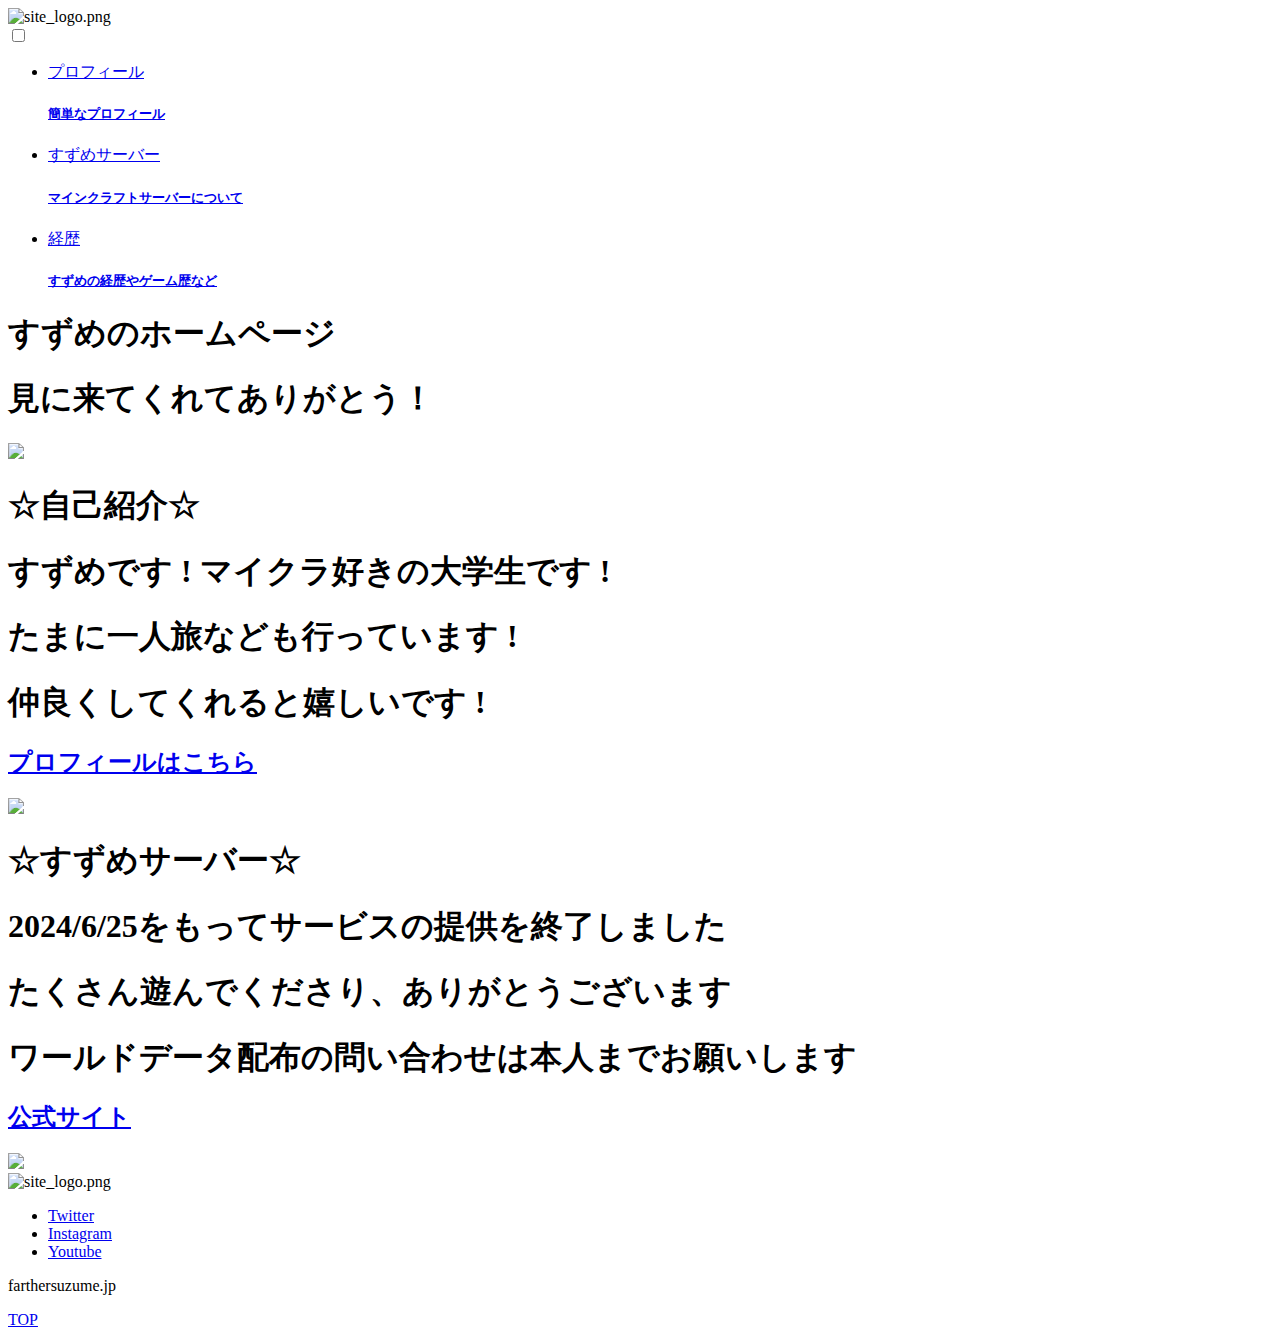
==== index.html @ 5cd25700 "Create index.html" ====
<!DOCTYPE html>
<html lang="ja">
<head>
    <meta charset="UTF-8">
    <meta http-equiv="X-UA-Compatible" content="IE=edge">
    <meta name="viewport" content="width=device-width, initial-scale=1.0">
    <link rel="shortcut icon" href="img/favicon.ico" type="image/x-icon">
    <link rel="stylesheet" href="style.css">
    <link rel="preconnect" href="https://fonts.googleapis.com">
    <link rel="preconnect" href="https://fonts.gstatic.com" crossorigin>
    <link href="https://fonts.googleapis.com/css2?family=M+PLUS+1p&family=Mochiy+Pop+One&family=Mochiy+Pop+P+One&display=swap" rel="stylesheet">

    <link rel="preconnect" href="https://fonts.googleapis.com">
    <link rel="preconnect" href="https://fonts.gstatic.com" crossorigin>
    <link href="https://fonts.googleapis.com/css2?family=M+PLUS+1p&family=Mochiy+Pop+One&family=Mochiy+Pop+P+One&display=swap" rel="stylesheet">


<title>すずめのホームページ</title>
</head>
<body>
    <div id="wrapper">
        <header>
            <div class="site_header">
                <img src="img/site_logo.png" alt="site_logo.png" id="site_logo">
                <div class="menu">
                    <input type="checkbox" id="menu-btn-check">
                    <label for="menu-btn-check" class="menu-btn"><span></span></label>
                    <!--メニュー-->
                    <div class="menu-content">
                        <ul>
                            <li><a href="profile/index.html">プロフィール<h5>簡単なプロフィール</h5></a></li>
                            <li><a href="suzumeserver/index.html">すずめサーバー<h5>マインクラフトサーバーについて</h5></a></li>
                            <li><a href="minecraft/index.html">経歴<h5>すずめの経歴やゲーム歴など</h5></a></li>
                        </ul>
                    </div>
                </div>
                <!--言語選択-->
                <!--<select id="lang-select" class="lang-select" title="言語を選択">
                    <option selected="selected" value="japanese">日本語</option>
                    <option value="english">English</option>
                </select>-->
            </div>
        </header>
        <div id="top"></div>
        <main>
            <div id="site_top">
                <div>
                    <h1 id="top_text">すずめのホームページ</h1>
                    <h1 id="sub_text">見に来てくれてありがとう！</h1>
                </div>
                
                <img id="top_image" src="img/Suzume_icon.jpg">
            </div>
            <div id="mainpage">
                <div class="profbox">
                    <h1 class="text_heading">☆自己紹介☆</h1>
                    <div class="inner_box">
                        <div> 
                            <h1 class="text_inner">すずめです ! マイクラ好きの大学生です !</h1>
                            <h1 class="text_inner">たまに一人旅なども行っています !</h1>
                            <h1 class="text_inner">仲良くしてくれると嬉しいです !</h1>
                            <div class="links">
                                <a href="profile/index.html" class="btn">
                                    <div id="Official-page" class="Ulinks-page">
                                        <h2>プロフィールはこちら</h2>
                                    </div>
                                </a>
                            </div>
                        </div>
                        <div>
                            <img class="text_inner_img" src="img/Minecraft_1.png">
                        </div>
                    </div>
                </div>
                <div class="profbox">
                    <h1 class="text_heading">☆すずめサーバー☆</h1>
                    <div class="inner_box">
                        <div>
                            <h1 class="text_inner">2024/6/25をもってサービスの提供を終了しました</h1>
                            <h1 class="text_inner">たくさん遊んでくださり、ありがとうございます</h1>
                            <h1 class="text_inner">ワールドデータ配布の問い合わせは本人までお願いします</h1>
                            <div class="links">
                                <a href="https://suzumeserver.net/" class="btn">
                                    <div id="Official-page" class="Ulinks-page">
                                        <h2>公式サイト</h2>
                                    </div>
                                </a>
                            </div>
                        </div>
                        
                        <div>
                        <img class="text_inner_img" src="suzumeserver/suzumeserver-img/img-1.png">
                        </div>
                    </div>
                </div>
                
            </div>
            <footer>
                <img src="img/site_logo.png" alt="site_logo.png" id="footer-site-logo" class="footer-site-logo">
                <div class="site-footer-links">
                    <ul>
                        <li><a href="https://twitter.com/SuzumeSubMC">Twitter</a></li>
                        <li><a href="https://www.instagram.com/farthersuzume/">Instagram</a></li>
                        <li><a href="https://www.youtube.com/@FartherSuzume/featured">Youtube</a></li>
                    </ul>
                </div>
                <p id="end">farthersuzume.jp</p>
            </footer>
            <!--ページトップへ戻る-->
            <a href="#top" class="page-top-btn">TOP</a>
        </main>
        
    </div>
</body>
<script src="main.js"></script>
</html>
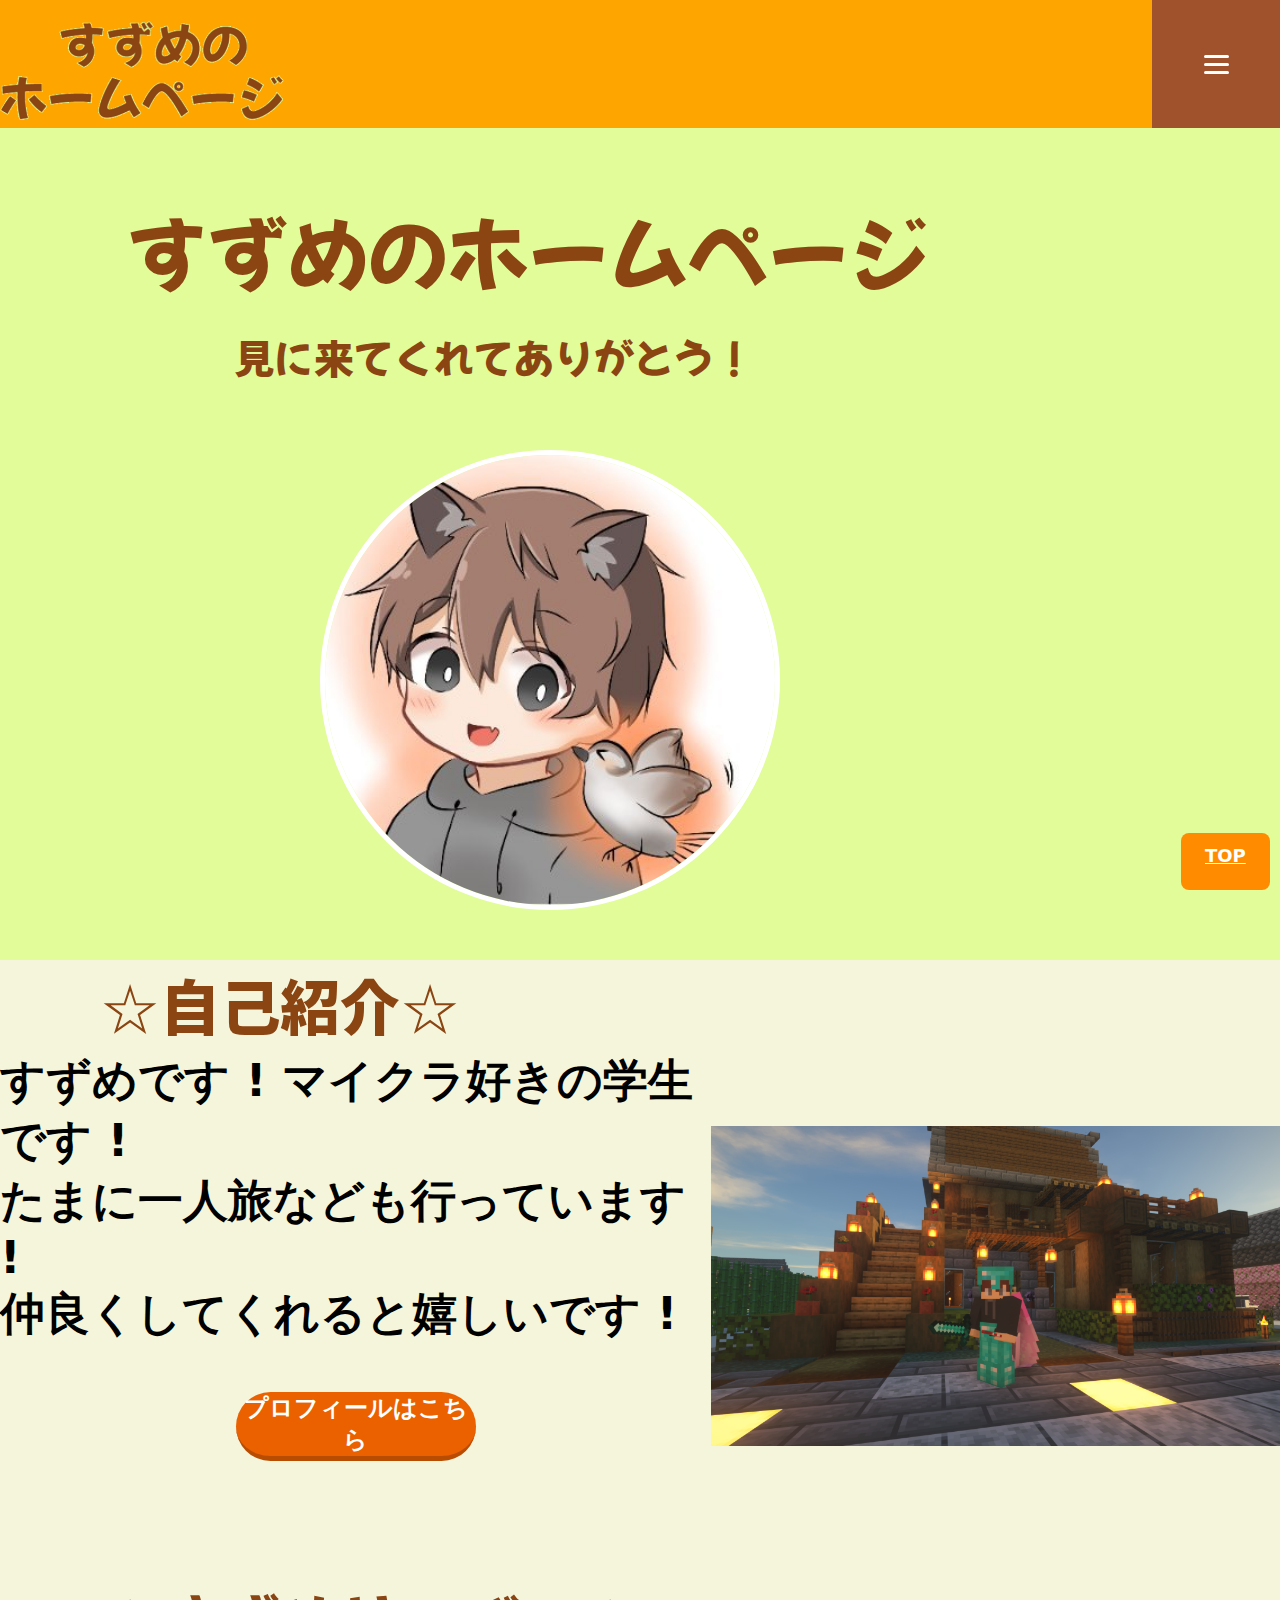
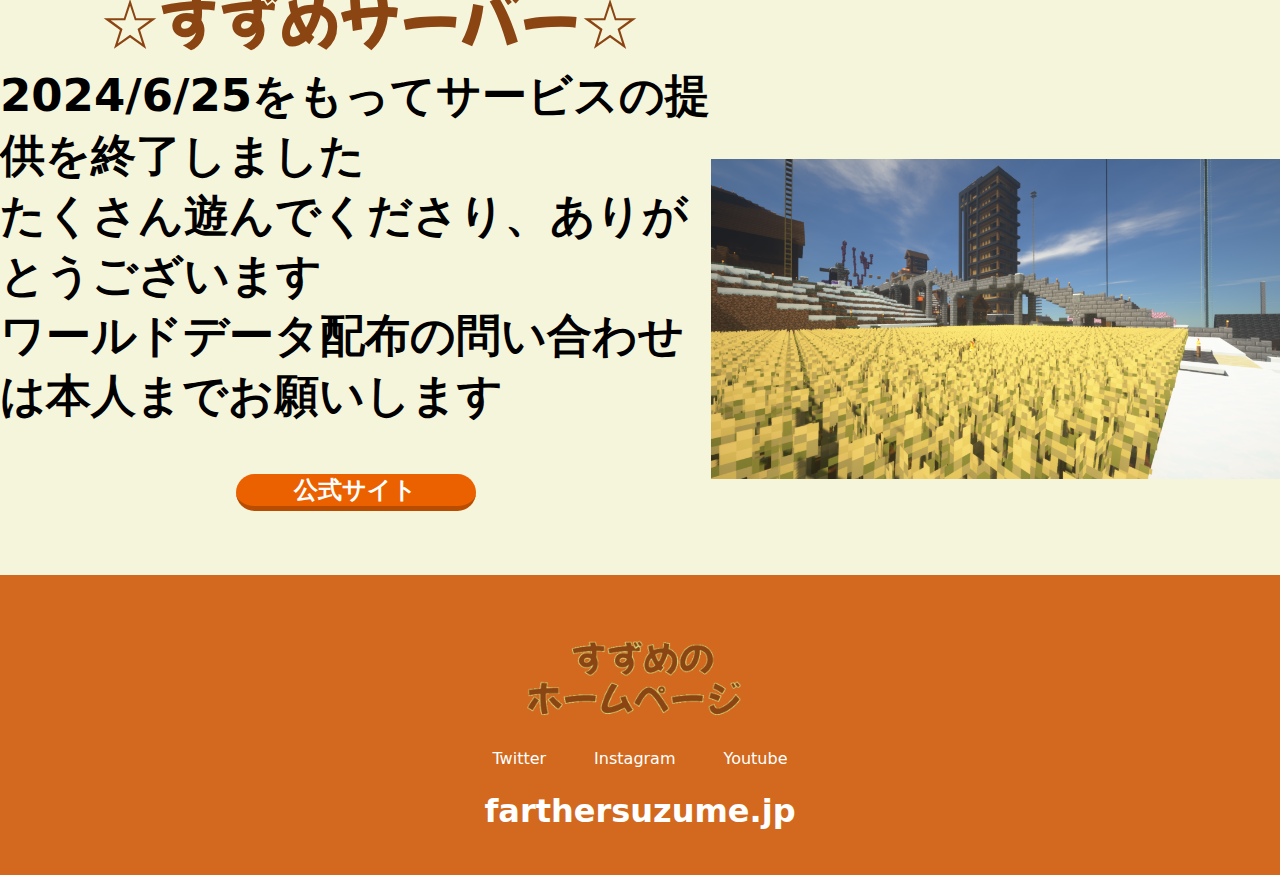
==== commit d7851820: "Update index.html" ====
--- a/index.html
+++ b/index.html
@@ -56,7 +56,7 @@
                     <h1 class="text_heading">☆自己紹介☆</h1>
                     <div class="inner_box">
                         <div> 
-                            <h1 class="text_inner">すずめです ! マイクラ好きの大学生です !</h1>
+                            <h1 class="text_inner">すずめです ! マイクラ好きの学生です !</h1>
                             <h1 class="text_inner">たまに一人旅なども行っています !</h1>
                             <h1 class="text_inner">仲良くしてくれると嬉しいです !</h1>
                             <div class="links">
--- a/style.css
+++ b/style.css
@@ -0,0 +1,406 @@
+/*アスキーコードをUTF-8に*/
+@charset "UTF-8";
+/*全要素の余白を0にする*/
+*{
+    margin: 0;
+    padding: 0;
+}
+
+/*本体用*/
+#wrapper{
+    width: 100%;
+    text-align: center;
+    display: block;
+}
+/*HtML共通スタイル*/
+html{
+    scroll-behavior: smooth;
+}
+:target{
+    padding-top: 64px;
+}
+body{
+    font-family: system-ui, -apple-system, BlinkMacSystemFont, 'Segoe UI', Roboto, 
+    Oxygen, Ubuntu, Cantarell, 'Open Sans', 'Helvetica Neue', sans-serif;
+    
+    background-color: rgb(225, 252, 152);
+}
+/*headerのスタイル*/
+.site_header{
+    top: 0;
+    max-height: 100%;
+    width: 100%;
+    height: auto;
+    text-align: left;
+    display: flex;
+    flex-wrap: wrap;
+    position:fixed;
+    z-index: 1;
+    background-color: orange;
+}
+#site_logo{
+    height: 128px;
+    width: auto;
+}
+/*メニューボタン*/
+.menu-btn {
+    position: fixed;
+    top: 0px;
+    right: 0px;
+    display: flex;
+    height: 128px;
+    width: 128px;
+    justify-content: center;
+    align-items: center;
+    z-index: 90;
+    background-color: sienna;
+}
+.menu-btn:hover{
+    background-color: chocolate;
+}
+.menu-btn span,
+.menu-btn span:before,
+.menu-btn span:after {
+    content: '';
+    display: block;
+    height: 3px;
+    width: 25px;
+    border-radius: 3px;
+    background-color: #ffffff;
+    position: absolute;
+}
+.menu-btn span:before {
+    bottom: 8px;
+}
+.menu-btn span:after {
+    top: 8px;
+}
+#menu-btn-check {
+    display: none;
+} 
+/*三本線*/
+#menu-btn-check:checked ~ .menu-btn span {
+    background-color: rgba(255, 255, 255, 0);/*メニューオープン時は真ん中の線を透明にする*/
+}
+#menu-btn-check:checked ~ .menu-btn span::before {
+    bottom: 0;
+    transform: rotate(45deg);
+}
+#menu-btn-check:checked ~ .menu-btn span::after {
+    top: 0;
+    transform: rotate(-45deg);
+}
+/**/
+.menu-content {
+    width: 100%;
+    height: 100%;
+    position: fixed;
+    top: 0;
+    left: 0;
+    z-index: 80;
+    background-color: orange;
+}
+.menu-content ul {
+    padding: 128px 10px 0;
+}
+.menu-content ul li {
+    border-bottom: solid 1px #ffffff;
+    list-style: none;
+}
+.menu-content ul li a {
+    display: block;
+    width: 100%;
+    font-size: 30px;
+    box-sizing: border-box;
+    color:#e0ffff;
+    text-decoration: none;
+    padding: 9px 15px 10px 0;
+    position: relative;
+}
+.menu-content ul li a::before {
+    content: "";
+    width: 7px;
+    height: 7px;
+    border-top: solid 2px #ffffff;
+    border-right: solid 2px #ffffff;
+    transform: rotate(45deg);
+    position: absolute;
+    right: 11px;
+    top: 16px;
+}
+.menu-content ul li a h5{
+    font-size: 20px;
+    color:#ffffff;
+}
+.menu-content ul li:hover{
+    background-color: rgb(255, 184, 52);
+}
+.menu-content {
+    width: 100%;
+    height: 90%;
+    position: fixed;
+    top: -100%;
+    left: 0;/*leftの値を変更してメニューを画面外へ*/
+    z-index: 80;
+    background-color: orange;
+    transition: all 0.5s;/*アニメーション設定*/
+}
+#menu-btn-check:checked ~ .menu-content {
+    top: 0%;
+}
+
+/*スマートフォン用*/
+@media screen and (max-width: 760px) {
+    #site_logo{
+        height: 64px;
+    }
+    .menu-btn {
+        height: 64px;
+        width: 64px;
+    }
+    .menu-content ul {
+        padding: 64px 10px 0;
+    }
+    .menu-content {
+        height: 100%;
+    }
+}
+/*言語選択*/
+.lang-select{
+    height: 24px;
+    margin-top: 40px;
+    border: none;
+    font-size: 20px;
+    color: #ffffff;
+    text-align: center;
+    background-color: orange;
+}
+#site_top{
+    display: flex;
+    flex-wrap: wrap;
+    position: relative;
+    text-align: center;
+}
+#top_text{ 
+    font-size: 80px;
+    margin-left: 128px;
+    margin-top: 128px;
+    font-family: "Mochiy Pop One", sans-serif;
+    font-weight: 100;
+    color: saddlebrown;
+}
+#sub_text{
+    font-size: 40px;
+    margin-left: 60px;
+    margin-top: 20px;
+    font-family: "Mochiy Pop One", sans-serif;
+    font-weight: 100;
+    color: saddlebrown;
+}
+#top_image{
+    display: flex;
+    justify-content: center;
+    align-items: center;
+    margin-top: 64px;
+    margin-left: 25%;
+    height: 450px;
+    width: auto;
+    border-radius: 50%;
+    border: 5px solid #ffffff;
+}
+#mainpage{
+    margin-top: 50px;
+    background-color: beige;
+}
+.profbox{
+    margin-top: 50px;
+}
+.inner_box{
+    display: flex;
+    justify-content: space-around;
+    align-items: center;
+}
+.text_heading{
+    text-align: left;
+    margin-left: 100px;
+    font-size: 60px;
+    font-family: "Mochiy Pop One", sans-serif;
+    font-weight: 100;
+    color: saddlebrown;
+}
+.text_inner{
+    text-align: left;
+    font-size: 45px;
+}
+.text_inner_img{
+    height: 320px;
+    width: auto;
+}
+.links{
+    width: auto;
+    display: flex;
+    justify-content: center;
+    margin:0 auto;
+    margin-top: 48px;
+    margin-bottom: 64px;
+}
+.btn{
+    text-decoration:none;
+    margin:0 auto;
+}
+.Ulinks-page{
+    margin:0 auto;
+    width: 240px;
+    border-radius: 50px;
+    color: #fff;
+    background-color: #eb6100;
+    border-bottom: 5px solid #b84c00;
+}
+
+
+.Ulinks-page:hover{
+    margin-top: 3px;
+    color: #fff;
+    background: #f56500;
+    border-bottom: 2px solid #b84c00;
+}
+
+/*mainのスタイル*/
+main{
+    text-decoration:none;
+    margin:0 auto;
+    margin-top: 64px;
+    position: relative;
+    max-width: 100%;
+    width: 100%;
+    height: auto;
+}
+
+/*スマートフォン用*/
+@media screen and (max-width: 760px) {
+    main{
+        margin-top: 64px;
+    }
+    #top_image{
+        height: 250px;
+        width: auto;
+    }
+    #top_text{                          
+        font-size: 35px;
+        margin-left: 40px;
+        margin-top: 40px;
+    }
+    #sub_text{
+        font-size: 25px;
+        margin-left: 60px;
+        margin-top: 10px;
+    }
+    .profbox{
+        margin-top: 70px;
+    }
+    .text_heading{
+        margin-left: 40px;
+        font-size: 40px;
+    }
+    .inner_box{
+        display: block;
+        justify-content: center;
+    }
+    .text_inner{
+        margin-left: 45px;
+        font-size: 20px;
+    }
+    .text_inner_img{
+        width: 400px;
+        height: auto;
+    }
+    .links-page{
+        margin-top :25px;
+        margin-bottom: 20px;
+    }
+}
+
+/*トップへ戻るボタン*/
+.page-top-btn{
+    height: 32px;
+    width: 64px;
+    text-align: center;
+    font-size: large;
+    position: fixed;
+    bottom: 10px;
+    right: 10px;
+    font-weight: bold;
+    padding: 0.7em;
+    text-align: center;
+    background: #ff8c00;
+    color: #fff;
+    transition: 0.3s0;
+    border-radius: 8px;
+}
+/* マウスオーバー時 */
+.page-top-btn:hover {
+    background: #ffa500;
+    color: rgb(255, 255, 255, 0.8);
+}
+
+/*footerのスタイル*/
+footer{
+    width: 100%;
+    height: 200px;
+    text-align: center;
+    padding: 50px 0;
+    background-color: chocolate;
+}
+footer p{
+    color: #ffffff;
+    font-size: 32px ;
+    font-weight: bold;
+}
+.footer-site-logo{
+    height: 96px;
+    width: auto;
+}
+.site-footer-links{
+    width: 100%;
+}
+.site-footer-links ul{
+    display: flex;
+    justify-content: center;
+    text-align: center;
+    padding-left: 0;
+    color: #ffffff;
+}
+.site-footer-links ul li{
+    margin: 24px;
+    list-style: none;
+}
+.site-footer-links ul li a{
+    color: #ffffff;
+    text-decoration: none;
+}
+.site-footer-links ul li a:hover{
+    text-decoration: underline;
+}
+
+/*スマートフォン用*/
+@media screen and (max-width: 760px) {
+    footer{
+        height: 96px;
+        padding: 20px 0;
+    }
+    footer p{
+        color: #e0ffff;
+        font-size: 20px ;
+    }
+    .footer-site-logo{
+        height: 40px;
+    }
+    .site-footer-links ul li{
+        margin: 8px;
+    }
+    .page-top-btn{
+        height: 24px;
+        width: 48px;
+        border-radius: 6px;
+    }
+}
